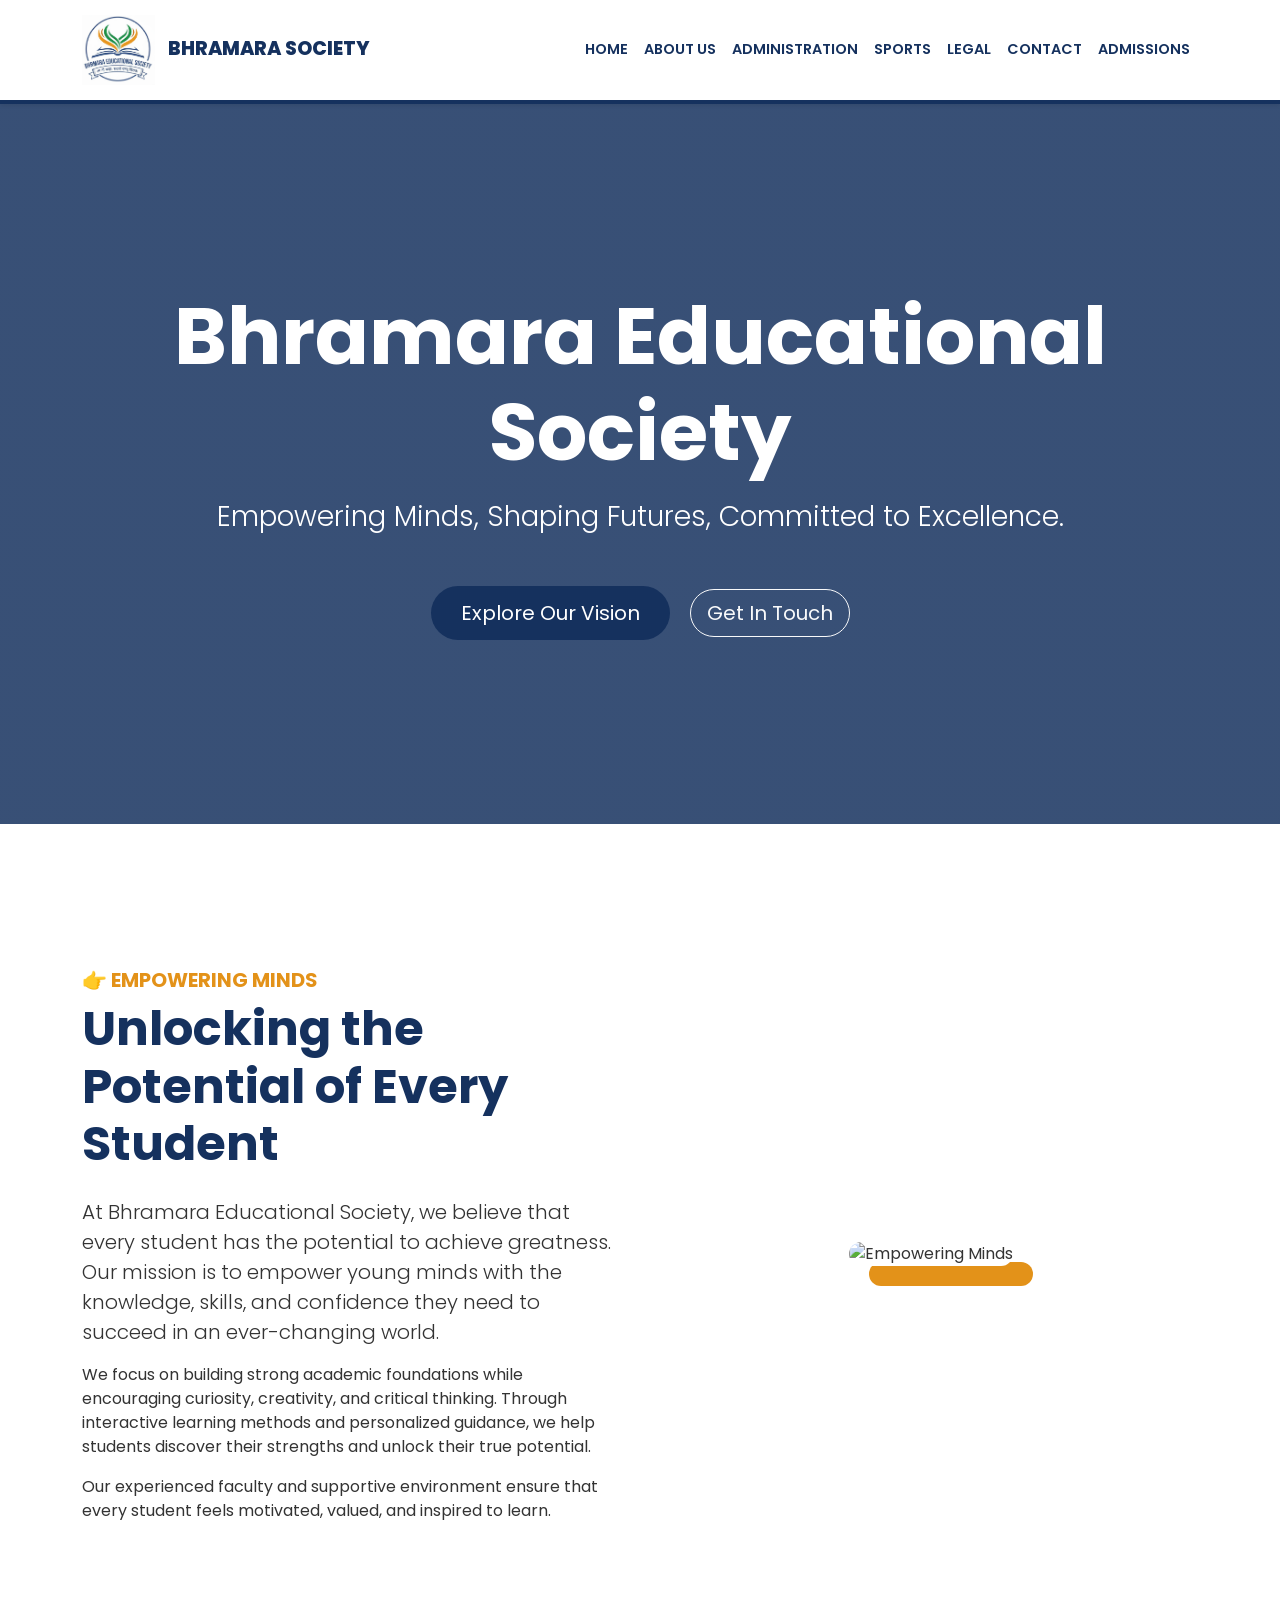
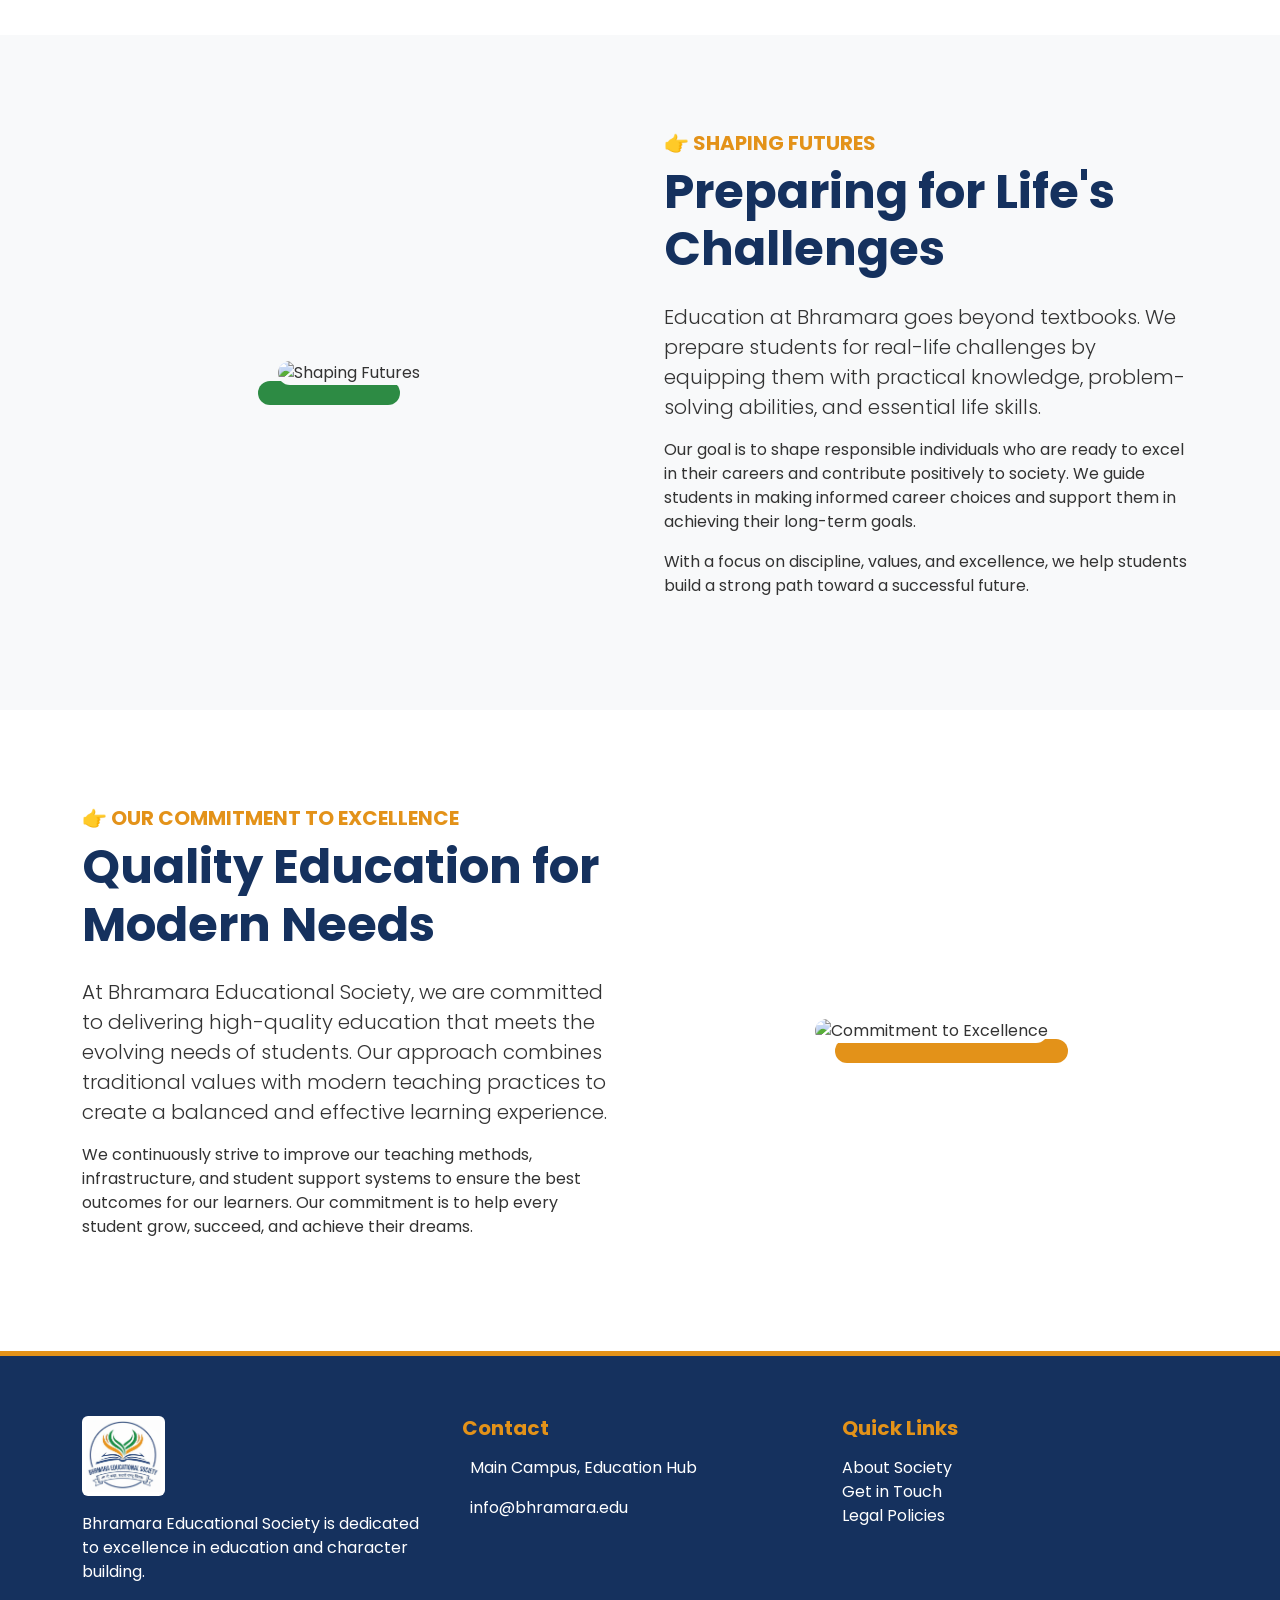
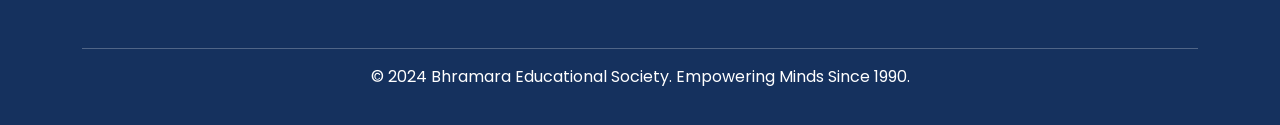
==== index.html @ f0db7faf "initial web" ====
<!DOCTYPE html>
<html lang="en">
<head>
    <meta charset="UTF-8">
    <meta name="viewport" content="width=device-width, initial-scale=1.0">
    <title>Home | Bhramara Educational Society</title>
    
    <link rel="icon" type="image/png" href="images/logo.png">
    <!-- Bootstrap 5 CSS -->
    <link href="https://cdn.jsdelivr.net/npm/bootstrap@5.3.0/dist/css/bootstrap.min.css" rel="stylesheet">
    <!-- Google Fonts -->
    <link href="https://fonts.googleapis.com/css2?family=Poppins:wght@300;400;600;800&display=swap" rel="stylesheet">
    <!-- AOS Animation CSS -->
    <link href="https://unpkg.com/aos@2.3.1/dist/aos.css" rel="stylesheet">
    <!-- Custom CSS -->
    <link rel="stylesheet" href="style.css">
    <style>
        .feature-img {
            border-radius: 20px;
            box-shadow: 20px 20px 0px var(--brand-orange);
            transition: 0.5s;
        }
        .feature-img-reverse {
            border-radius: 20px;
            box-shadow: -20px 20px 0px var(--brand-green);
            transition: 0.5s;
        }
        .feature-img:hover, .feature-img-reverse:hover {
            transform: scale(1.02);
        }
    </style>
</head>
<body>

    <!-- Navbar -->
    <nav class="navbar navbar-expand-lg sticky-top shadow-sm">
        <div class="container">
            <a class="navbar-brand" href="index.html">
                <img src="images\logo.png" alt="Bhramara Logo" height="70"> 
                <span class="ms-2 d-none d-md-inline" style="color: #15315E; font-weight: 800; font-size: 1.2rem;">BHRAMARA SOCIETY</span>
            </a>
            <button class="navbar-toggler" type="button" data-bs-toggle="collapse" data-bs-target="#navbarNav">
                <span class="navbar-toggler-icon"></span>
            </button>
            <div class="collapse navbar-collapse" id="navbarNav">
                <ul class="navbar-nav ms-auto">
                    <li class="nav-item"><a class="nav-link active" href="index.html">Home</a></li>
                    <li class="nav-item"><a class="nav-link" href="about.html">About Us</a></li>
                    <li class="nav-item"><a class="nav-link" href="administration.html">Administration</a></li>
                    <li class="nav-item"><a class="nav-link" href="sports.html">Sports</a></li>
                    <li class="nav-item"><a class="nav-link" href="legal.html">Legal</a></li>
                    <li class="nav-item"><a class="nav-link" href="contact.html">Contact</a></li>
                    <li class="nav-item"><a class="nav-link" href="admissions.html">Admissions</a></li>
                </ul>
            </div>
        </div>
    </nav>

    <!-- Hero Section -->
    <header class="hero-section">
        <div class="container text-center">
            <h1 class="display-1 fw-bold mb-3" data-aos="zoom-out" data-aos-duration="1500">Bhramara Educational Society</h1>
            <p class="lead fs-3 mb-5" data-aos="fade-up" data-aos-delay="300">Empowering Minds, Shaping Futures, Committed to Excellence.</p>
            <div data-aos="fade-up" data-aos-delay="600">
                <a href="#empowering" class="btn btn-brand btn-lg me-3">Explore Our Vision</a>
                <a href="contact.html" class="btn btn-outline-light btn-lg rounded-pill">Get In Touch</a>
            </div>
        </div>
    </header>

    <!-- SECTION 1: Empowering Minds -->
    <section id="empowering" class="py-5 mt-5">
        <div class="container py-5">
            <div class="row align-items-center g-5">
                <div class="col-md-6" data-aos="fade-right">
                    <h5 class="text-brand-orange fw-bold text-uppercase">👉 Empowering Minds</h5>
                    <h2 class="display-5 fw-bold mb-4" style="color: var(--brand-blue);">Unlocking the Potential of Every Student</h2>
                    <p class="lead">At Bhramara Educational Society, we believe that every student has the potential to achieve greatness. Our mission is to empower young minds with the knowledge, skills, and confidence they need to succeed in an ever-changing world.</p>
                    <p>We focus on building strong academic foundations while encouraging curiosity, creativity, and critical thinking. Through interactive learning methods and personalized guidance, we help students discover their strengths and unlock their true potential.</p>
                    <p>Our experienced faculty and supportive environment ensure that every student feels motivated, valued, and inspired to learn.</p>
                </div>
                <div class="col-md-6 text-center" data-aos="fade-left">
                    <img src="https://images.unsplash.com/photo-1523240795612-9a054b0db644?auto=format&fit=crop&w=600&q=80" class="img-fluid feature-img" alt="Empowering Minds">
                </div>
            </div>
        </div>
    </section>

    <!-- SECTION 2: Shaping Futures -->
    <section class="py-5 bg-light">
        <div class="container py-5">
            <div class="row align-items-center g-5 flex-md-row-reverse">
                <div class="col-md-6" data-aos="fade-left">
                    <h5 class="text-brand-orange fw-bold text-uppercase">👉 Shaping Futures</h5>
                    <h2 class="display-5 fw-bold mb-4" style="color: var(--brand-blue);">Preparing for Life's Challenges</h2>
                    <p class="lead">Education at Bhramara goes beyond textbooks. We prepare students for real-life challenges by equipping them with practical knowledge, problem-solving abilities, and essential life skills.</p>
                    <p>Our goal is to shape responsible individuals who are ready to excel in their careers and contribute positively to society. We guide students in making informed career choices and support them in achieving their long-term goals.</p>
                    <p>With a focus on discipline, values, and excellence, we help students build a strong path toward a successful future.</p>
                </div>
                <div class="col-md-6 text-center" data-aos="fade-right">
                    <img src="https://images.unsplash.com/photo-1524178232363-1fb2b075b655?auto=format&fit=crop&w=600&q=80" class="img-fluid feature-img-reverse" alt="Shaping Futures">
                </div>
            </div>
        </div>
    </section>

    <!-- SECTION 3: Commitment to Excellence -->
    <section class="py-5">
        <div class="container py-5">
            <div class="row align-items-center g-5">
                <div class="col-md-6" data-aos="fade-right">
                    <h5 class="text-brand-orange fw-bold text-uppercase">👉 Our Commitment to Excellence</h5>
                    <h2 class="display-5 fw-bold mb-4" style="color: var(--brand-blue);">Quality Education for Modern Needs</h2>
                    <p class="lead">At Bhramara Educational Society, we are committed to delivering high-quality education that meets the evolving needs of students. Our approach combines traditional values with modern teaching practices to create a balanced and effective learning experience.</p>
                    <p>We continuously strive to improve our teaching methods, infrastructure, and student support systems to ensure the best outcomes for our learners. Our commitment is to help every student grow, succeed, and achieve their dreams.</p>
                </div>
                <div class="col-md-6 text-center" data-aos="fade-left">
                    <img src="https://images.unsplash.com/photo-1541339907198-e08756ebafe3?auto=format&fit=crop&w=600&q=80" class="img-fluid feature-img" alt="Commitment to Excellence">
                </div>
            </div>
        </div>
    </section>

    <!-- Footer -->
    <footer>
        <div class="container">
            <div class="row g-4">
                <div class="col-md-4">
                    <img src="images\logo.png" height="80" class="mb-3 bg-white rounded p-1">
                    <p>Bhramara Educational Society is dedicated to excellence in education and character building.</p>
                </div>
                <div class="col-md-4">
                    <h5 class="text-brand-orange fw-bold mb-3">Contact</h5>
                    <p><i class="fas fa-map-marker-alt me-2"></i> Main Campus, Education Hub</p>
                    <p><i class="fas fa-envelope me-2"></i> info@bhramara.edu</p>
                </div>
                <div class="col-md-4">
                    <h5 class="text-brand-orange fw-bold mb-3">Quick Links</h5>
                    <ul class="list-unstyled">
                        <li><a href="about.html" class="text-white text-decoration-none">About Society</a></li>
                        <li><a href="contact.html" class="text-white text-decoration-none">Get in Touch</a></li>
                        <li><a href="leagel.html" class="text-white text-decoration-none">Legal Policies</a></li>
                    </ul>
                </div>
            </div>
            <hr class="mt-5">
            <p class="text-center mb-0 pb-3">© 2024 Bhramara Educational Society. Empowering Minds Since 1990.</p>
        </div>
    </footer>

    <!-- Bootstrap & AOS Scripts -->
    <script src="https://cdn.jsdelivr.net/npm/bootstrap@5.3.0/dist/js/bootstrap.bundle.min.js"></script>
    <script src="https://unpkg.com/aos@2.3.1/dist/aos.js"></script>
    <script>
        AOS.init({
            duration: 1000,
            once: true
        });
    </script>
</body>
</html>
---- style.css ----
/* Brand Colors */
:root {
    --brand-blue: #15315E;
    --brand-green: #2D8B44;
    --brand-orange: #E39219;
    --light-gray: #f4f7f9;
}

body {
    font-family: 'Poppins', sans-serif;
    color: #333;
    overflow-x: hidden;
}

/* Navbar */
.navbar {
    background: white;
    padding: 10px 0;
    border-bottom: 4px solid var(--brand-blue);
}
.navbar-brand img {
    height: 70px; /* Adjust based on your preference */
}
.nav-link {
    font-weight: 600;
    color: var(--brand-blue) !important;
    text-transform: uppercase;
    font-size: 0.9rem;
}
.nav-link:hover {
    color: var(--brand-orange) !important;
}

/* Premium Buttons */
.btn-brand {
    background-color: var(--brand-blue);
    color: white;
    border-radius: 50px;
    padding: 12px 30px;
    transition: 0.3s;
    border: none;
}
.btn-brand:hover {
    background-color: var(--brand-orange);
    color: white;
    transform: translateY(-3px);
}

/* Hero Section */
.hero-section {
    background: linear-gradient(rgba(21, 49, 94, 0.85), rgba(21, 49, 94, 0.85)), 
                url('https://images.unsplash.com/photo-1562774053-701939374585?auto=format&fit=crop&w=1350&q=80');
    background-size: cover;
    background-attachment: fixed;
    height: 80vh;
    display: flex;
    align-items: center;
    color: white;
}

.section-title {
    color: var(--brand-blue);
    font-weight: 800;
    position: relative;
    padding-bottom: 15px;
}
.section-title::after {
    content: '';
    width: 80px;
    height: 5px;
    background: var(--brand-orange);
    position: absolute;
    bottom: 0;
    left: 0;
}

.bg-brand-blue { background-color: var(--brand-blue); color: white; }
.text-brand-orange { color: var(--brand-orange); }

/* Footer */
footer {
    background: var(--brand-blue);
    color: white;
    padding: 60px 0 20px;
    border-top: 5px solid var(--brand-orange);
}
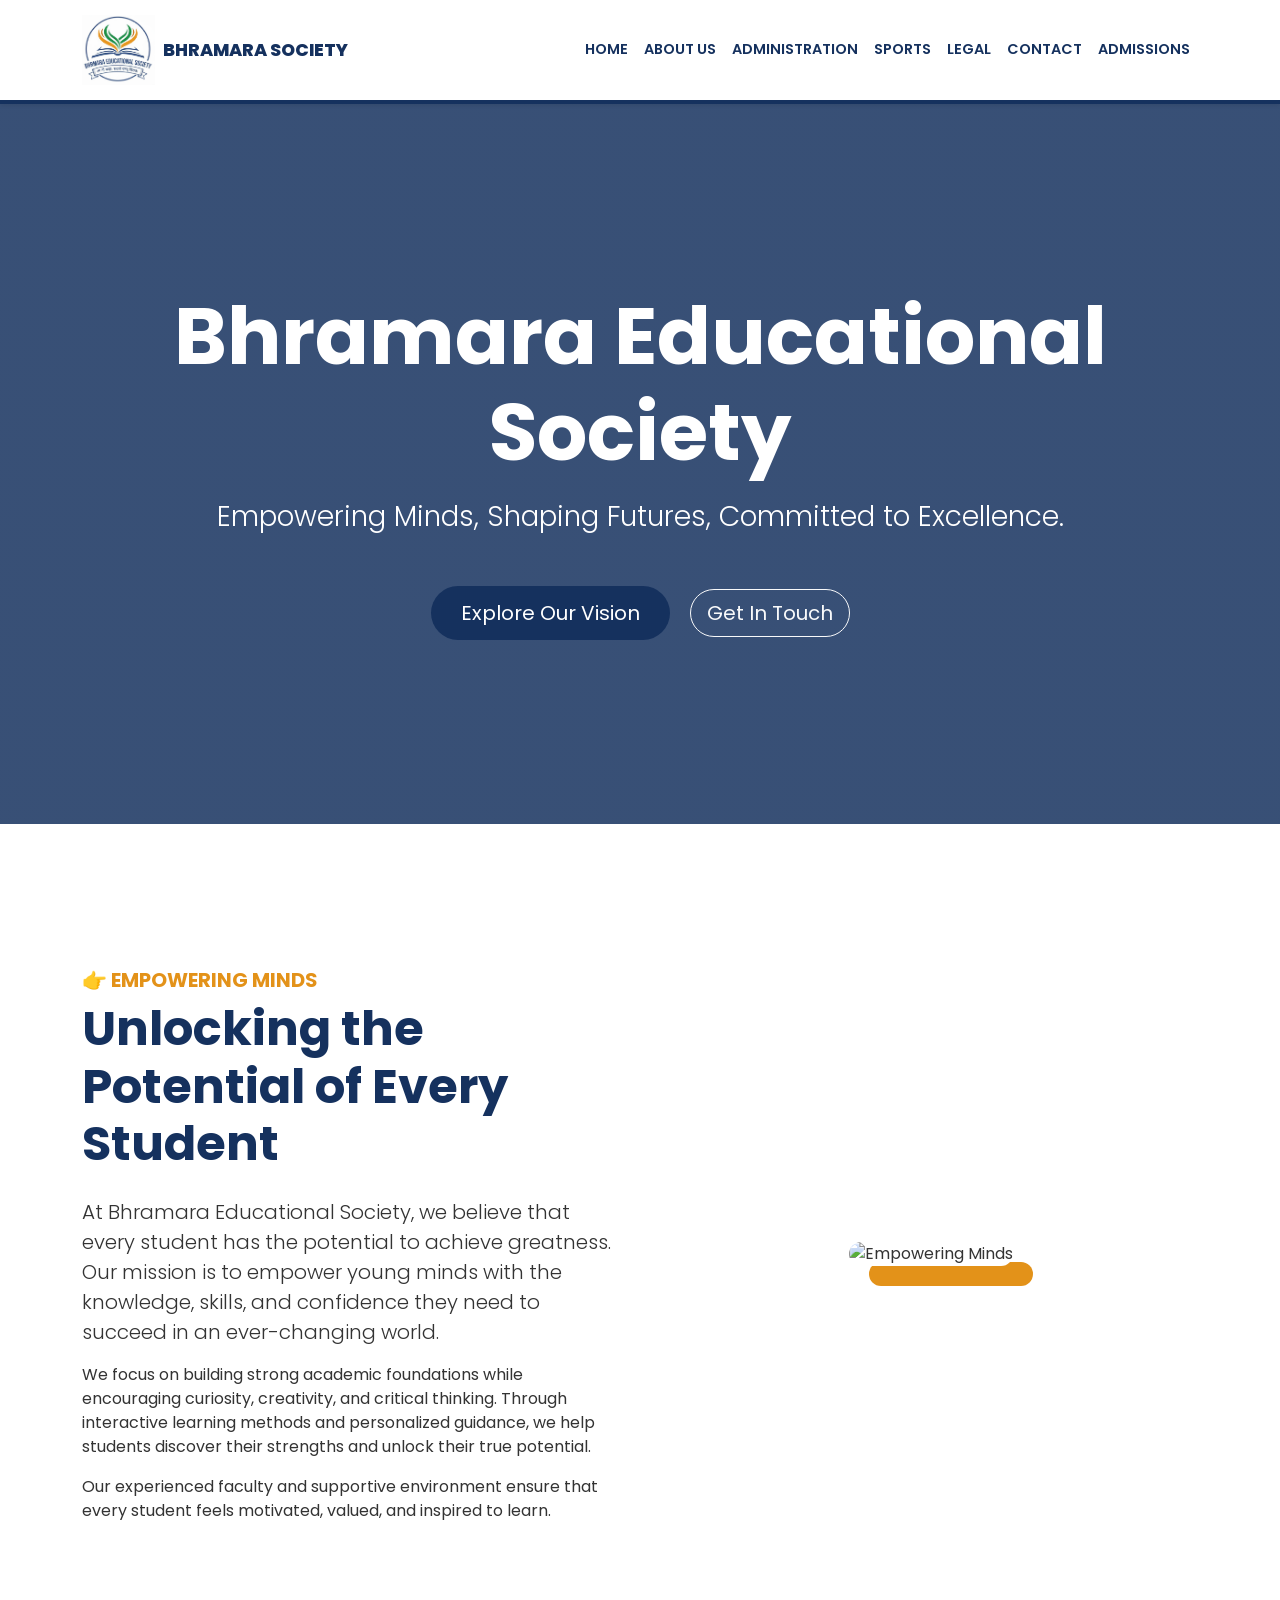
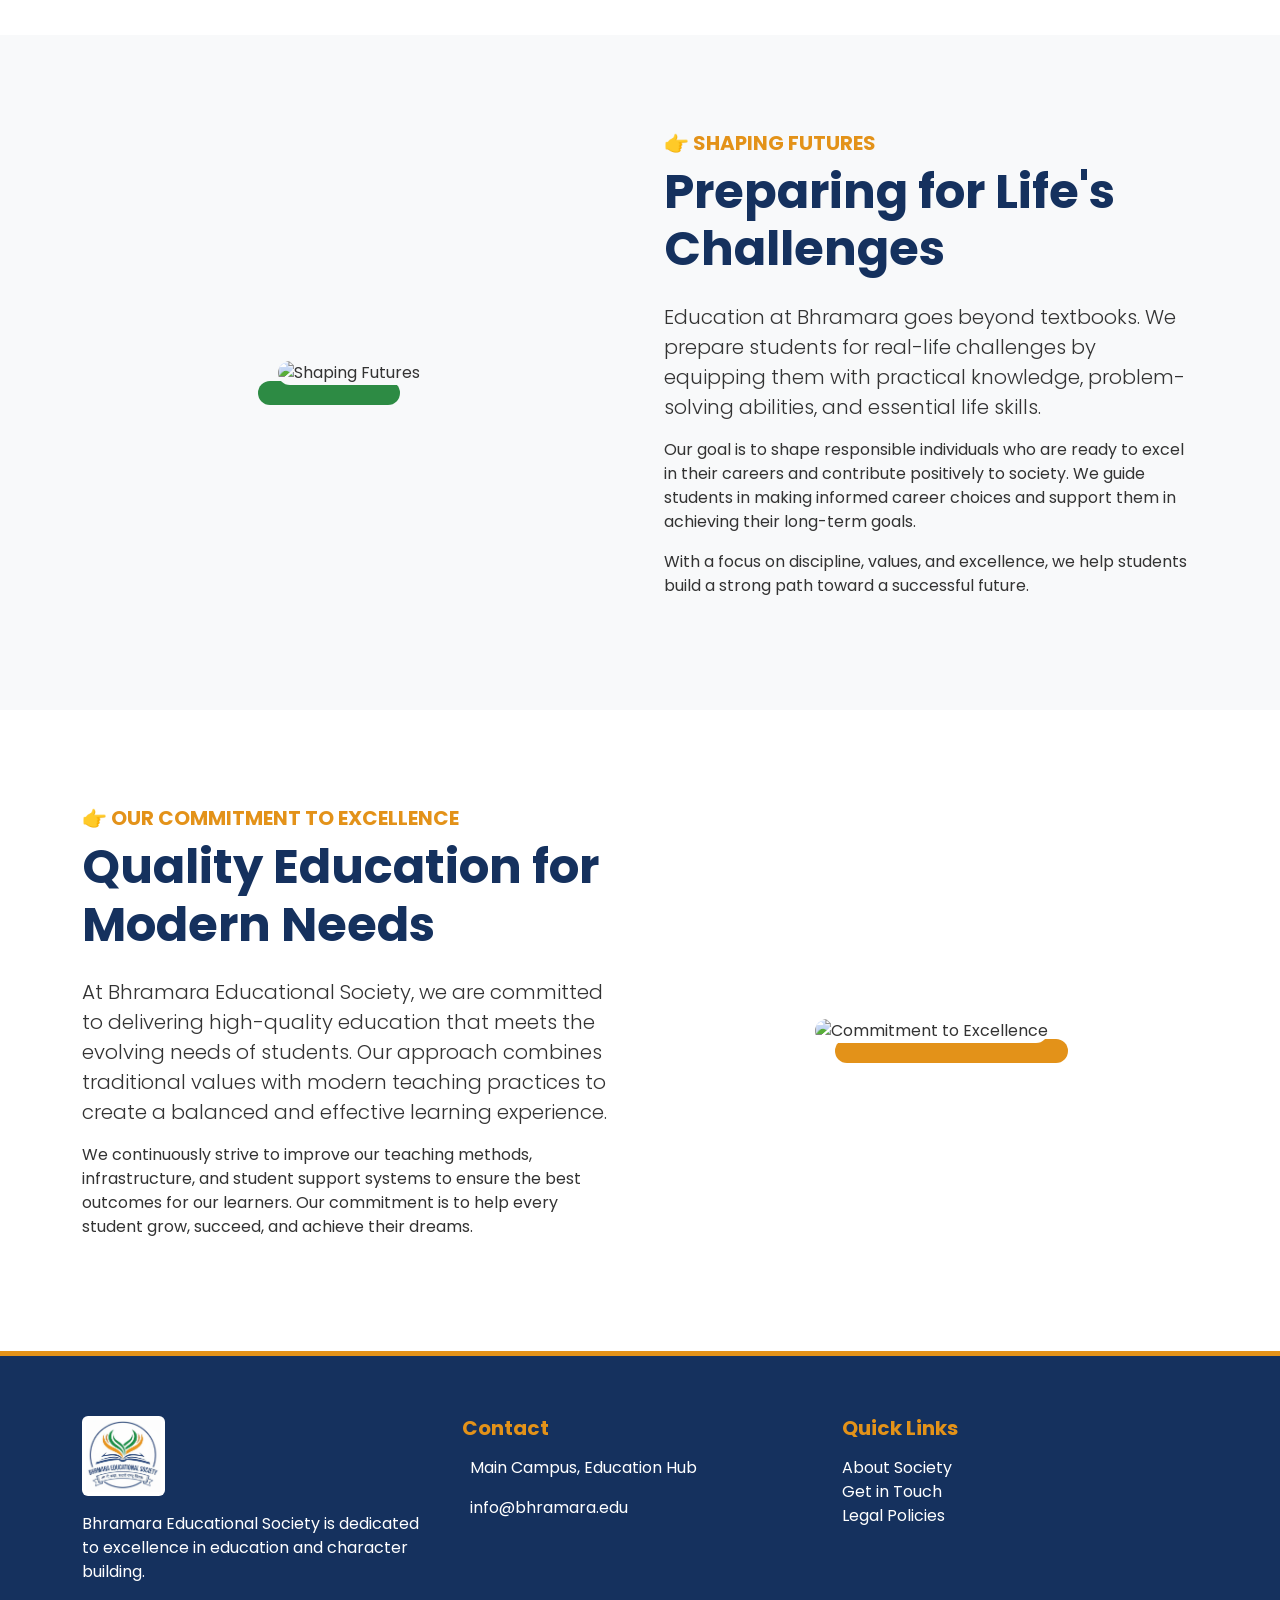
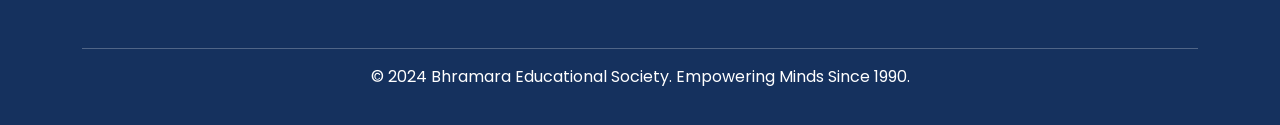
==== commit 7949e95f: "updated title" ====
--- a/index.html
+++ b/index.html
@@ -35,10 +35,10 @@
     <!-- Navbar -->
     <nav class="navbar navbar-expand-lg sticky-top shadow-sm">
         <div class="container">
-            <a class="navbar-brand" href="index.html">
-                <img src="images\logo.png" alt="Bhramara Logo" height="70"> 
-                <span class="ms-2 d-none d-md-inline" style="color: #15315E; font-weight: 800; font-size: 1.2rem;">BHRAMARA SOCIETY</span>
-            </a>
+            <a class="navbar-brand d-flex align-items-center" href="index.html">
+    <img src="images/logo.png" alt="Bhramara Logo" height="60"> 
+    <span class="ms-2" style="color: #15315E; font-weight: 800; font-size: 1.1rem;">BHRAMARA SOCIETY</span>
+</a>
             <button class="navbar-toggler" type="button" data-bs-toggle="collapse" data-bs-target="#navbarNav">
                 <span class="navbar-toggler-icon"></span>
             </button>
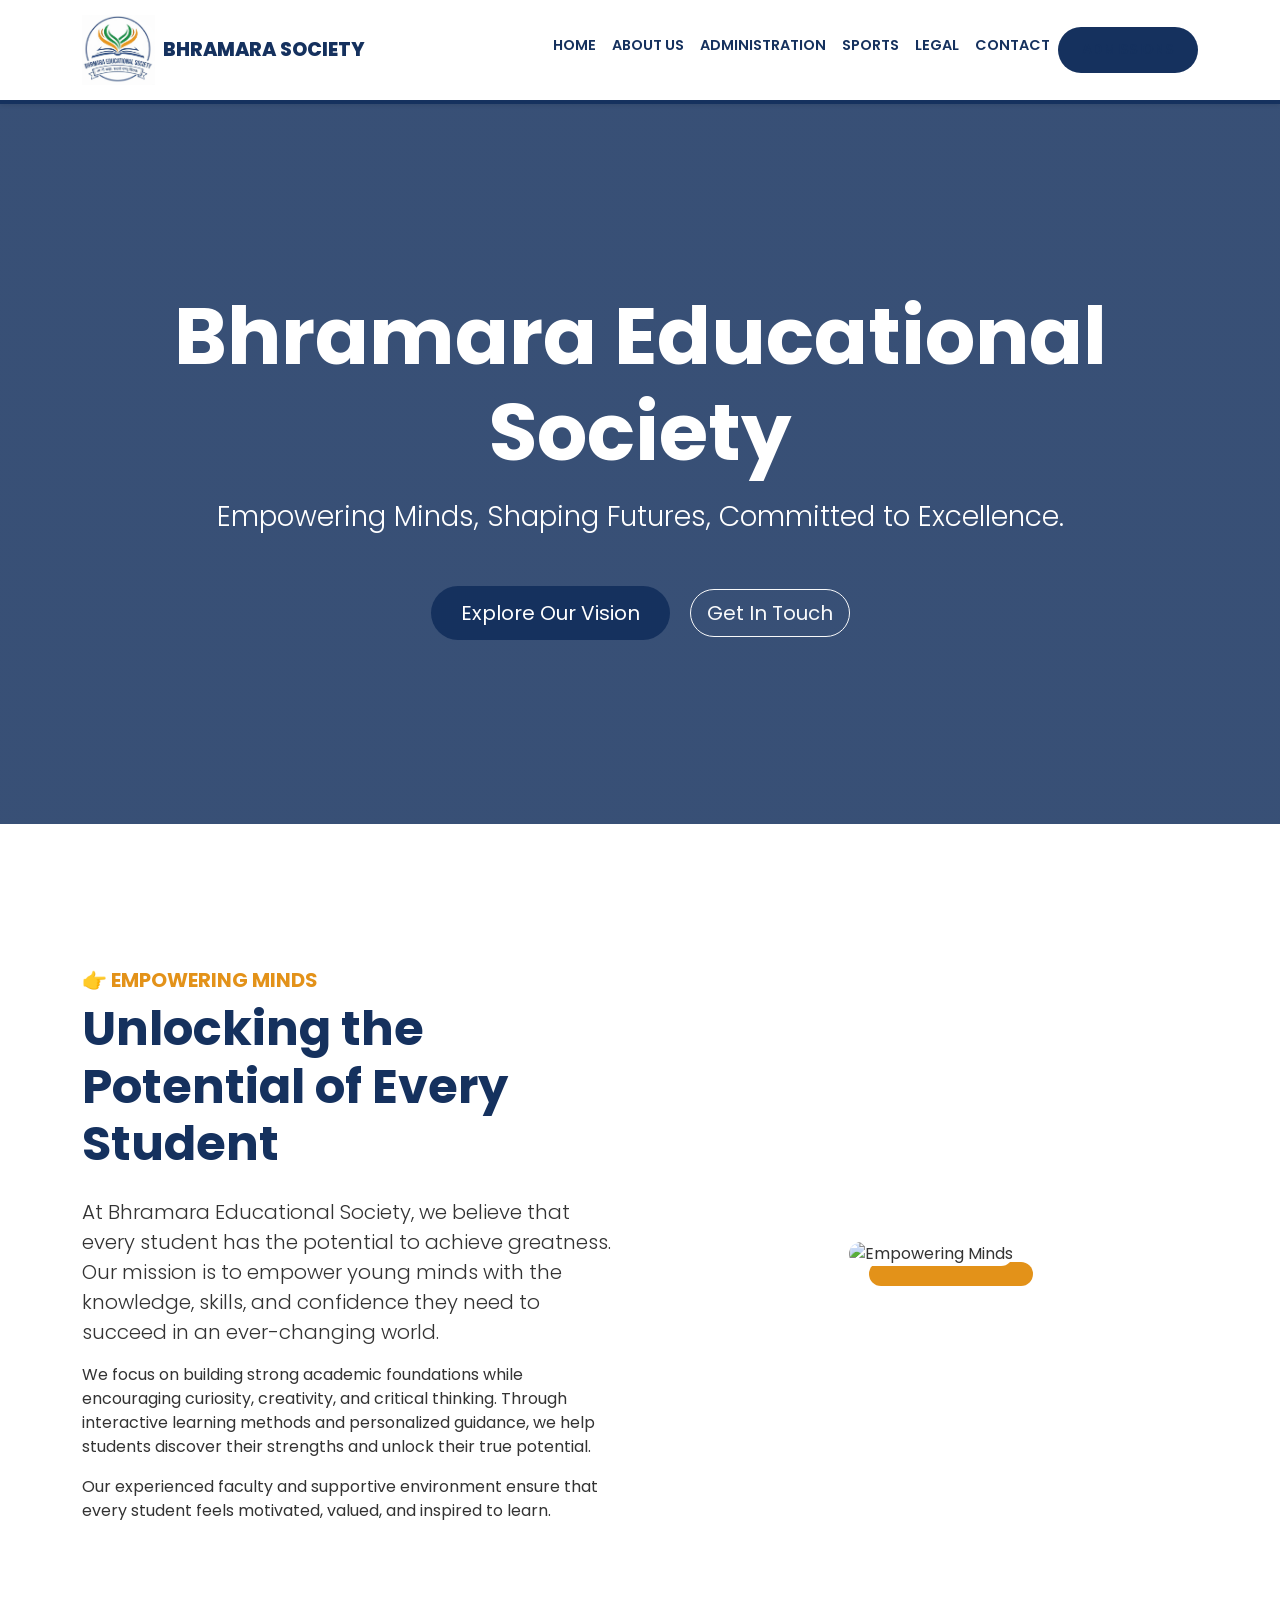
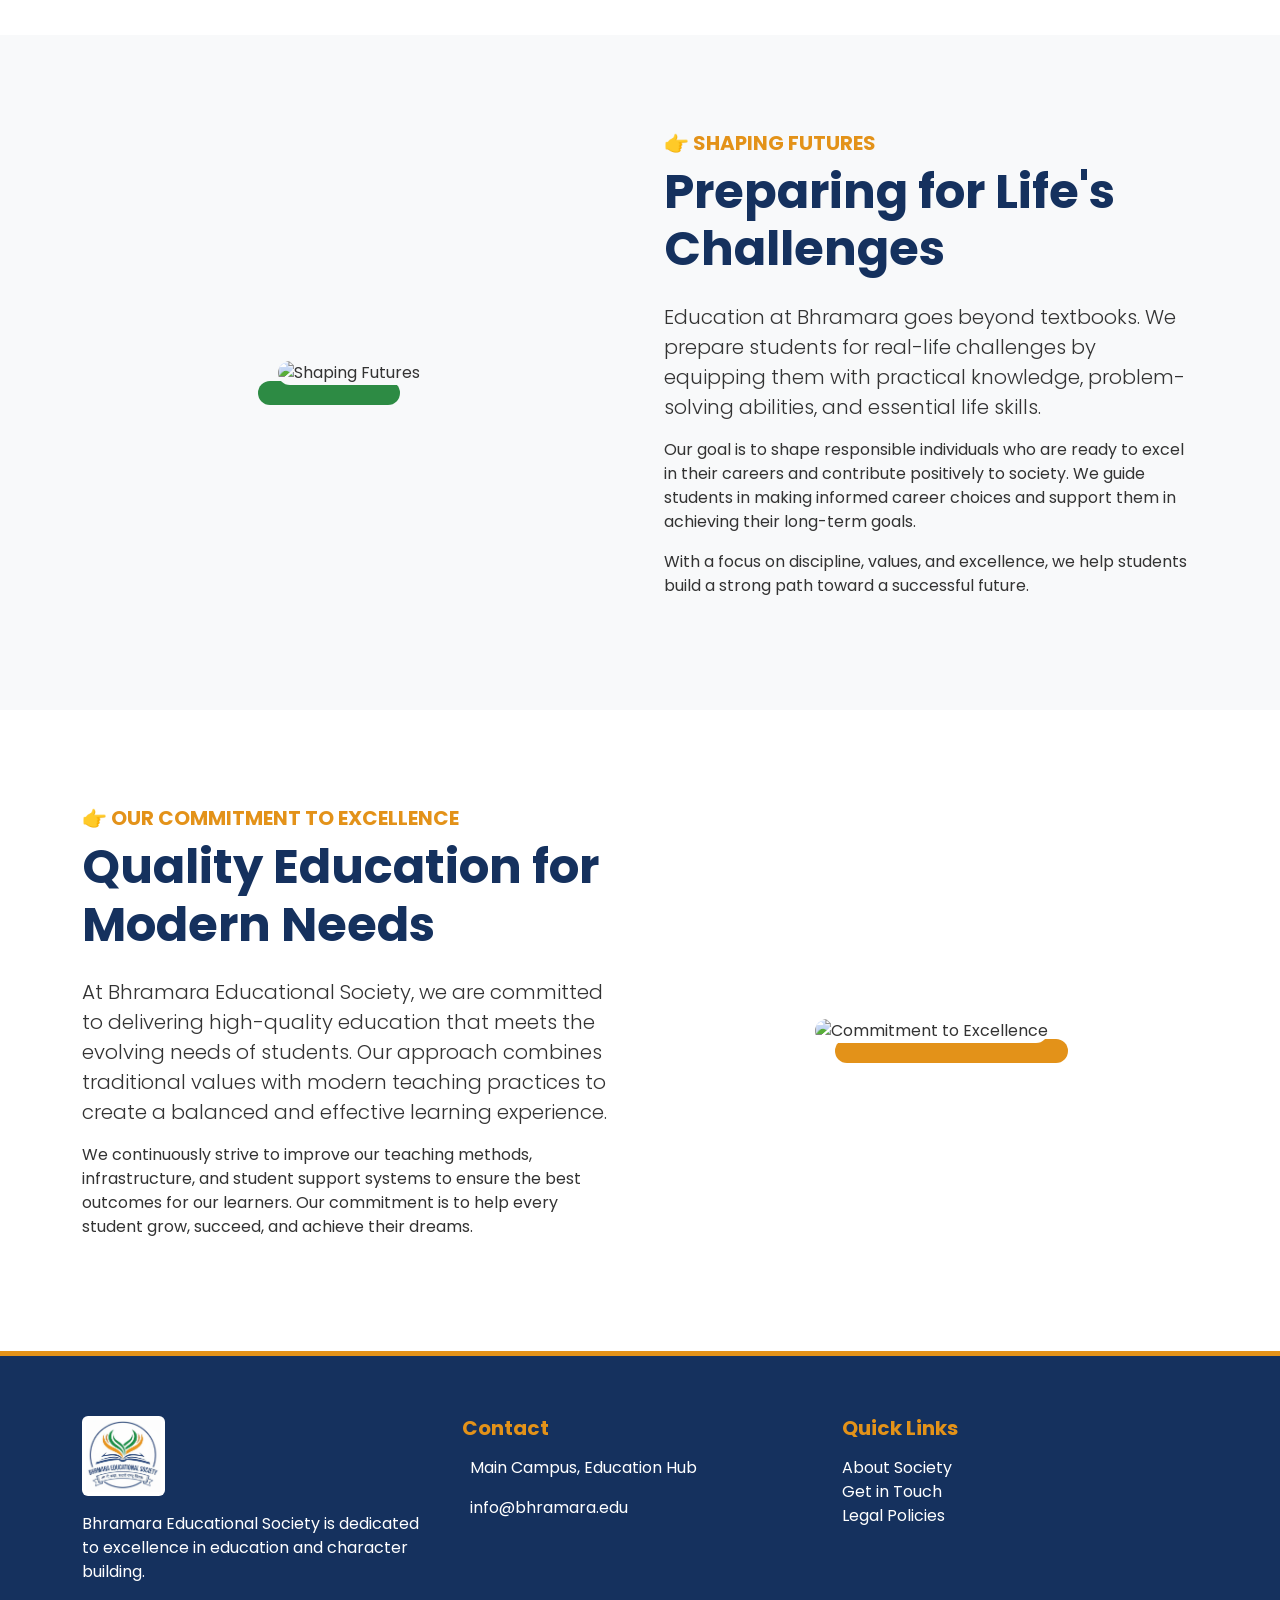
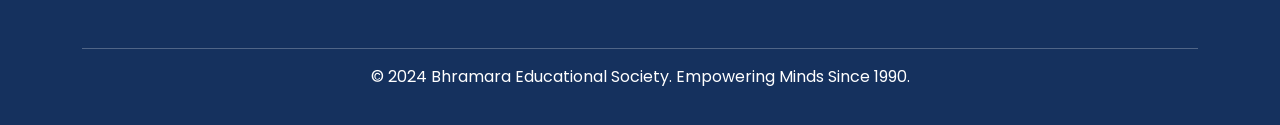
==== commit c070d123: "updated nav" ====
--- a/index.html
+++ b/index.html
@@ -33,28 +33,62 @@
 <body>
 
     <!-- Navbar -->
-    <nav class="navbar navbar-expand-lg sticky-top shadow-sm">
-        <div class="container">
-            <a class="navbar-brand d-flex align-items-center" href="index.html">
-    <img src="images/logo.png" alt="Bhramara Logo" height="60"> 
-    <span class="ms-2" style="color: #15315E; font-weight: 800; font-size: 1.1rem;">BHRAMARA SOCIETY</span>
-</a>
-            <button class="navbar-toggler" type="button" data-bs-toggle="collapse" data-bs-target="#navbarNav">
-                <span class="navbar-toggler-icon"></span>
-            </button>
-            <div class="collapse navbar-collapse" id="navbarNav">
-                <ul class="navbar-nav ms-auto">
-                    <li class="nav-item"><a class="nav-link active" href="index.html">Home</a></li>
-                    <li class="nav-item"><a class="nav-link" href="about.html">About Us</a></li>
-                    <li class="nav-item"><a class="nav-link" href="administration.html">Administration</a></li>
-                    <li class="nav-item"><a class="nav-link" href="sports.html">Sports</a></li>
-                    <li class="nav-item"><a class="nav-link" href="legal.html">Legal</a></li>
-                    <li class="nav-item"><a class="nav-link" href="contact.html">Contact</a></li>
-                    <li class="nav-item"><a class="nav-link" href="admissions.html">Admissions</a></li>
-                </ul>
-            </div>
+<nav class="navbar navbar-expand-lg sticky-top shadow-sm bg-white">
+    <div class="container d-flex align-items-center justify-content-between">
+        
+        <!-- Logo and Title on the Left -->
+        <a class="navbar-brand d-flex align-items-center m-0" href="index.html" style="flex: 1;">
+            <img src="images/logo.png" alt="Bhramara Logo" height="45" class="img-fluid"> 
+            <span class="ms-2 brand-text" style="color: #15315E; font-weight: 800; line-height: 1.2;">BHRAMARA SOCIETY</span>
+        </a>
+
+        <!-- Hamburger Menu Button on the Right -->
+        <button class="navbar-toggler" type="button" data-bs-toggle="collapse" data-bs-target="#navbarNav" aria-controls="navbarNav" aria-expanded="false" aria-label="Toggle navigation">
+            <span class="navbar-toggler-icon"></span>
+        </button>
+
+        <!-- Navigation Links -->
+        <div class="collapse navbar-collapse" id="navbarNav">
+            <ul class="navbar-nav ms-auto text-center">
+                <li class="nav-item"><a class="nav-link" href="index.html">Home</a></li>
+                <li class="nav-item"><a class="nav-link" href="about.html">About Us</a></li>
+                <li class="nav-item"><a class="nav-link" href="administration.html">Administration</a></li>
+                <li class="nav-item"><a class="nav-link" href="sports.html">Sports</a></li>
+                <li class="nav-item"><a class="nav-link" href="legal.html">Legal</a></li>
+                <li class="nav-item"><a class="nav-link" href="contact.html">Contact</a></li>
+                <li class="nav-item mt-2 mt-lg-0">
+                    <a class="nav-link btn btn-brand text-white px-4" href="admissions.html" style="background-color: #15315E;">Admissions</a>
+                </li>
+            </ul>
         </div>
-    </nav>
+
+    </div>
+</nav>
+
+<!-- Add this CSS to your style.css or Head section -->
+<style>
+    /* This ensures the text stays small enough on mobile to fit on one line */
+    @media (max-width: 576px) {
+        .brand-text {
+            font-size: 0.85rem !important; /* Shrinks text on small mobiles */
+        }
+        .navbar-brand img {
+            height: 35px; /* Shrinks logo slightly on mobile */
+        }
+    }
+    
+    @media (min-width: 577px) and (max-width: 991px) {
+        .brand-text {
+            font-size: 1rem !important;
+        }
+    }
+
+    @media (min-width: 992px) {
+        .brand-text {
+            font-size: 1.2rem !important;
+        }
+    }
+</style>
 
     <!-- Hero Section -->
     <header class="hero-section">
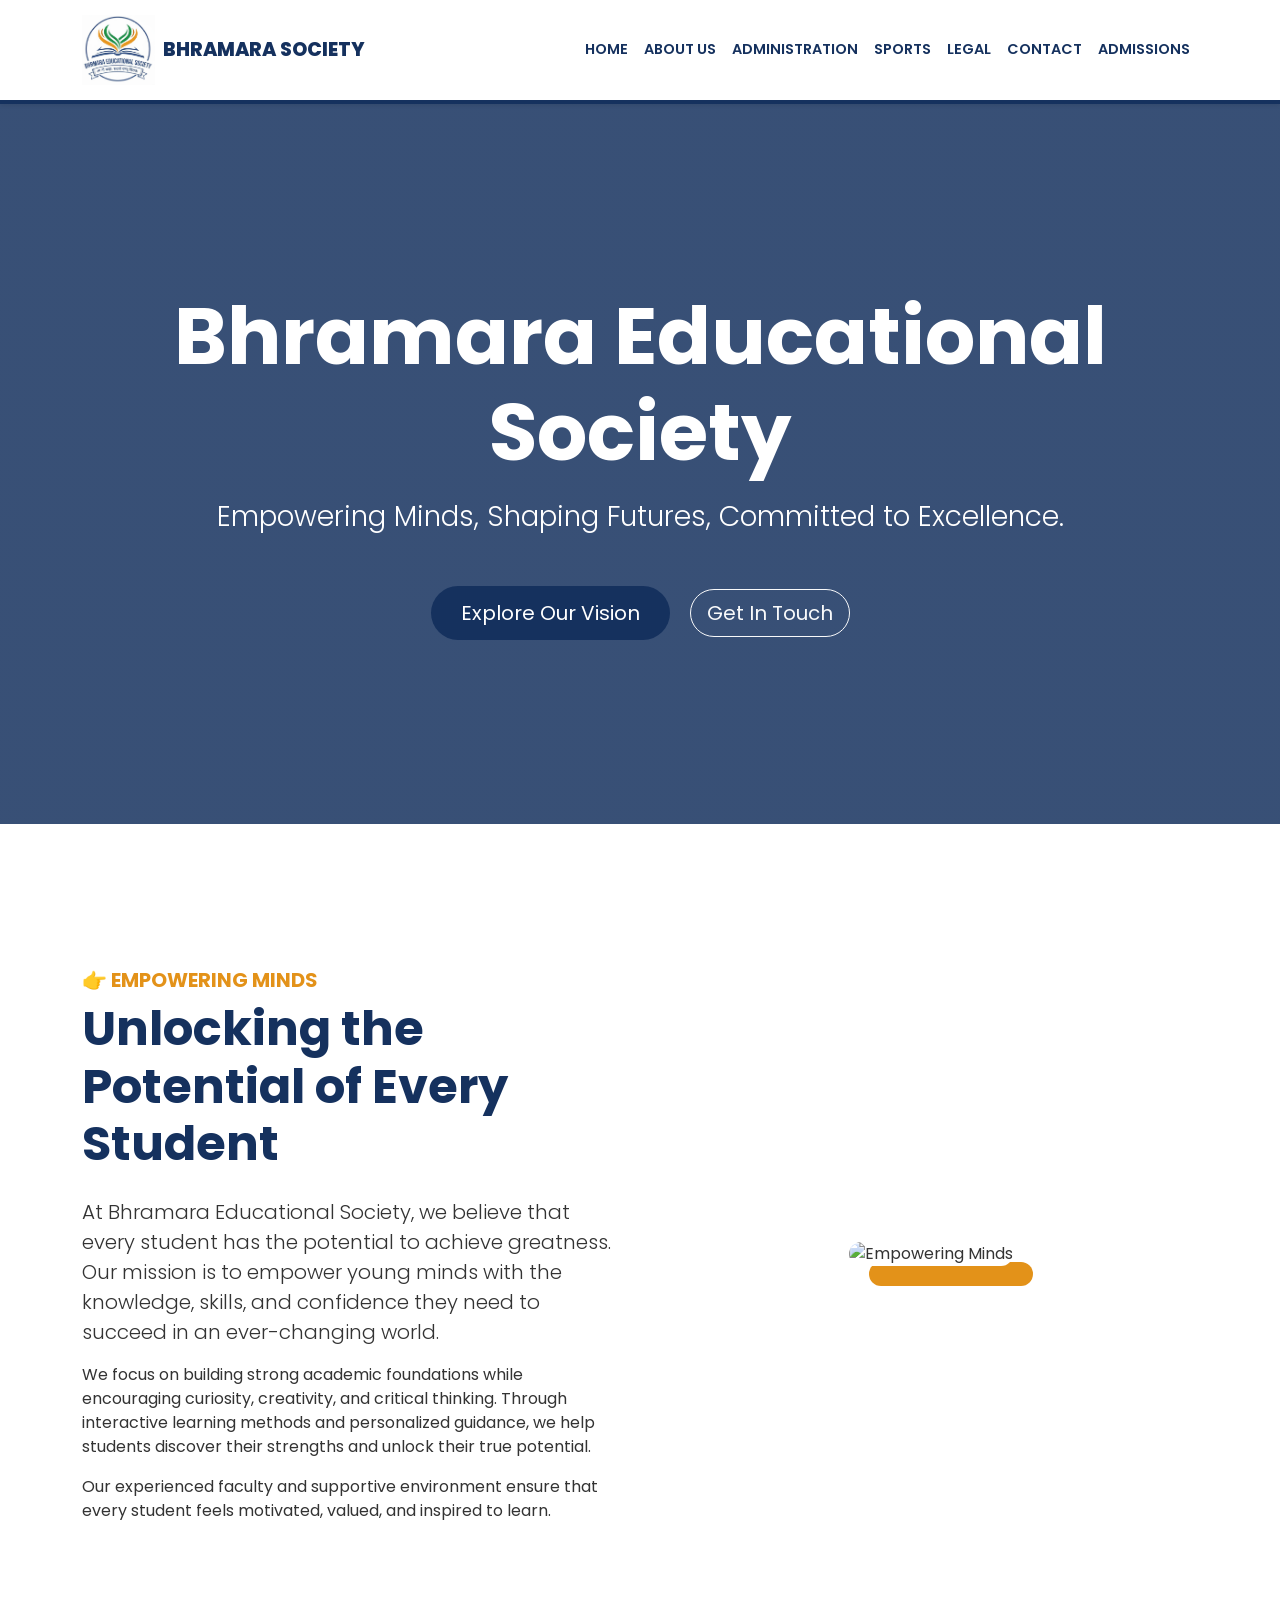
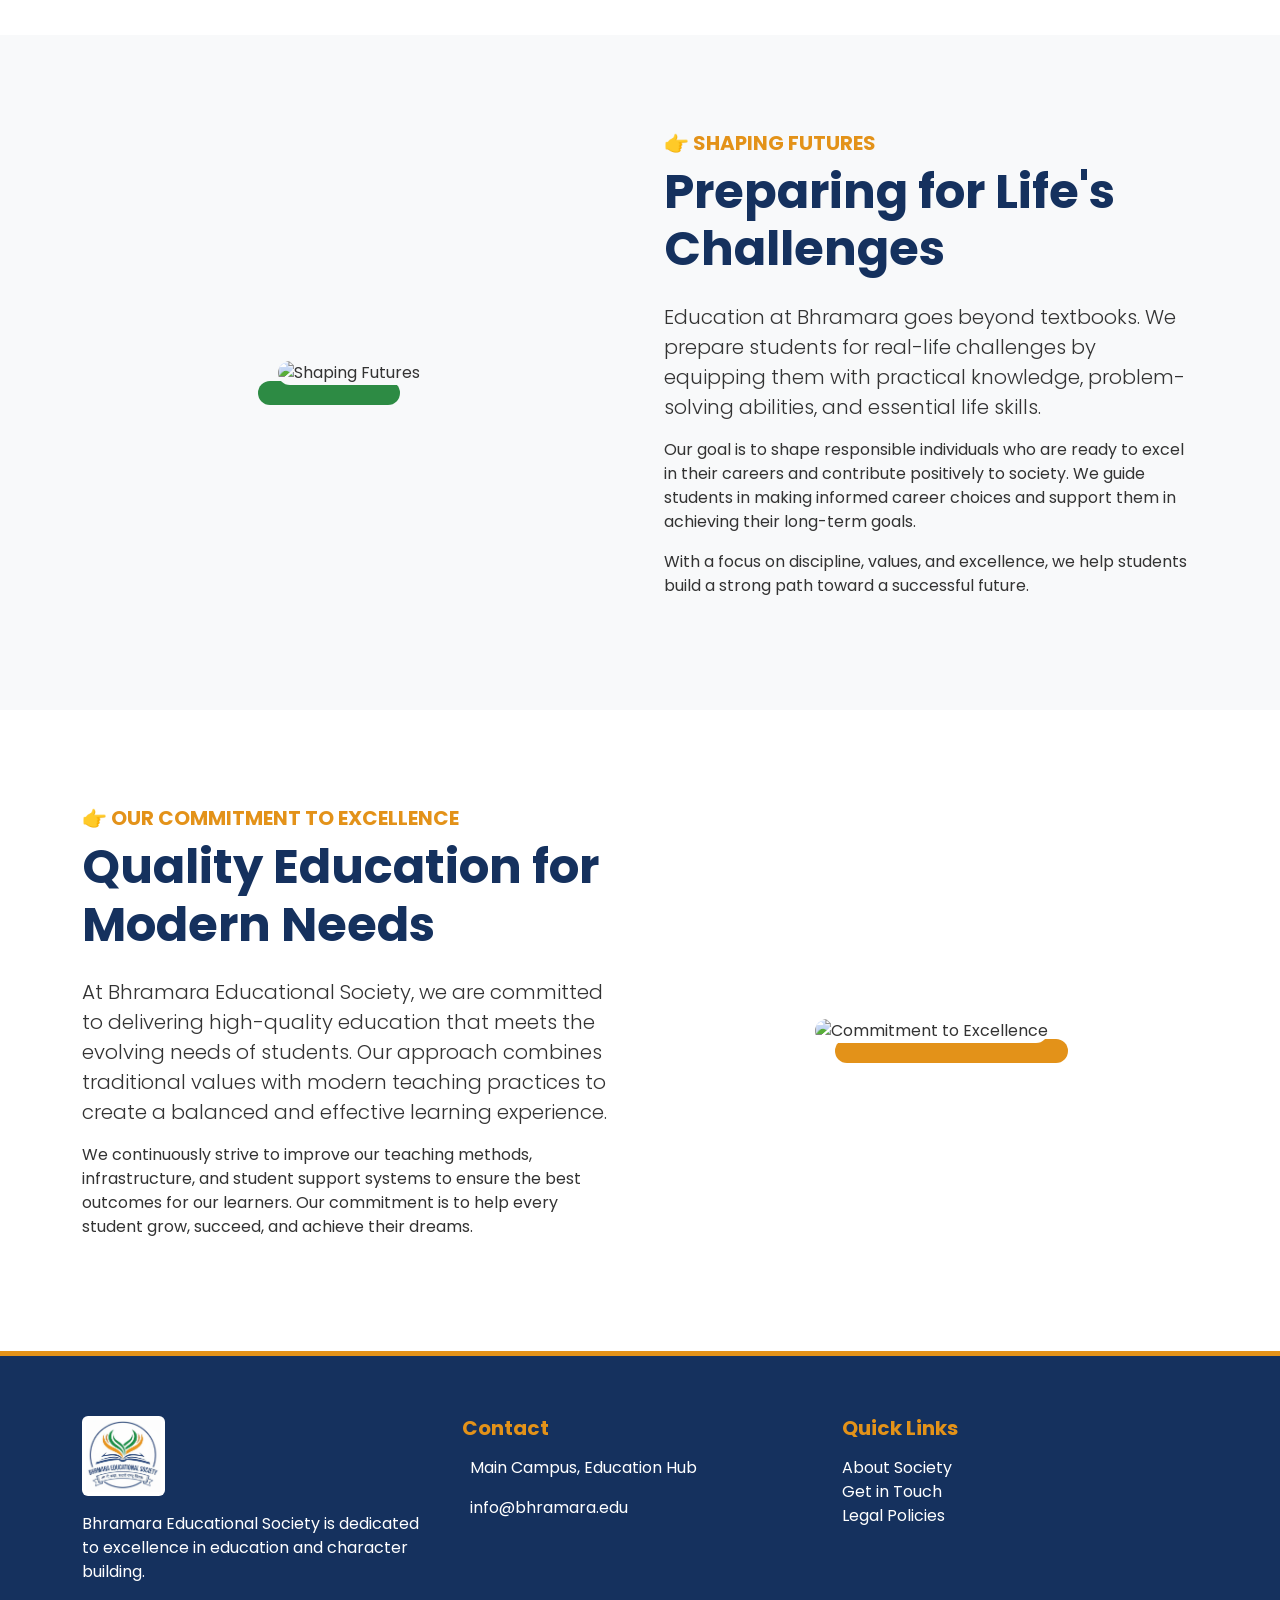
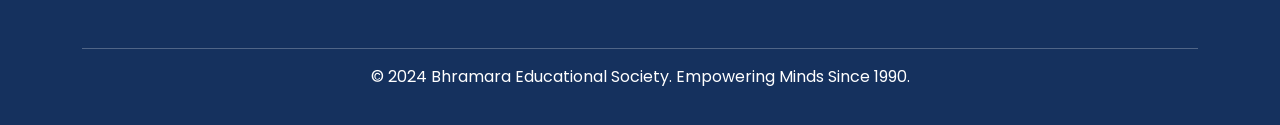
==== commit a9074e96: "updated navbar and final" ====
--- a/index.html
+++ b/index.html
@@ -56,9 +56,7 @@
                 <li class="nav-item"><a class="nav-link" href="sports.html">Sports</a></li>
                 <li class="nav-item"><a class="nav-link" href="legal.html">Legal</a></li>
                 <li class="nav-item"><a class="nav-link" href="contact.html">Contact</a></li>
-                <li class="nav-item mt-2 mt-lg-0">
-                    <a class="nav-link btn btn-brand text-white px-4" href="admissions.html" style="background-color: #15315E;">Admissions</a>
-                </li>
+                <li class="nav-item"><a class="nav-link" href="admissions.html">Admissions</a></li>
             </ul>
         </div>
 
